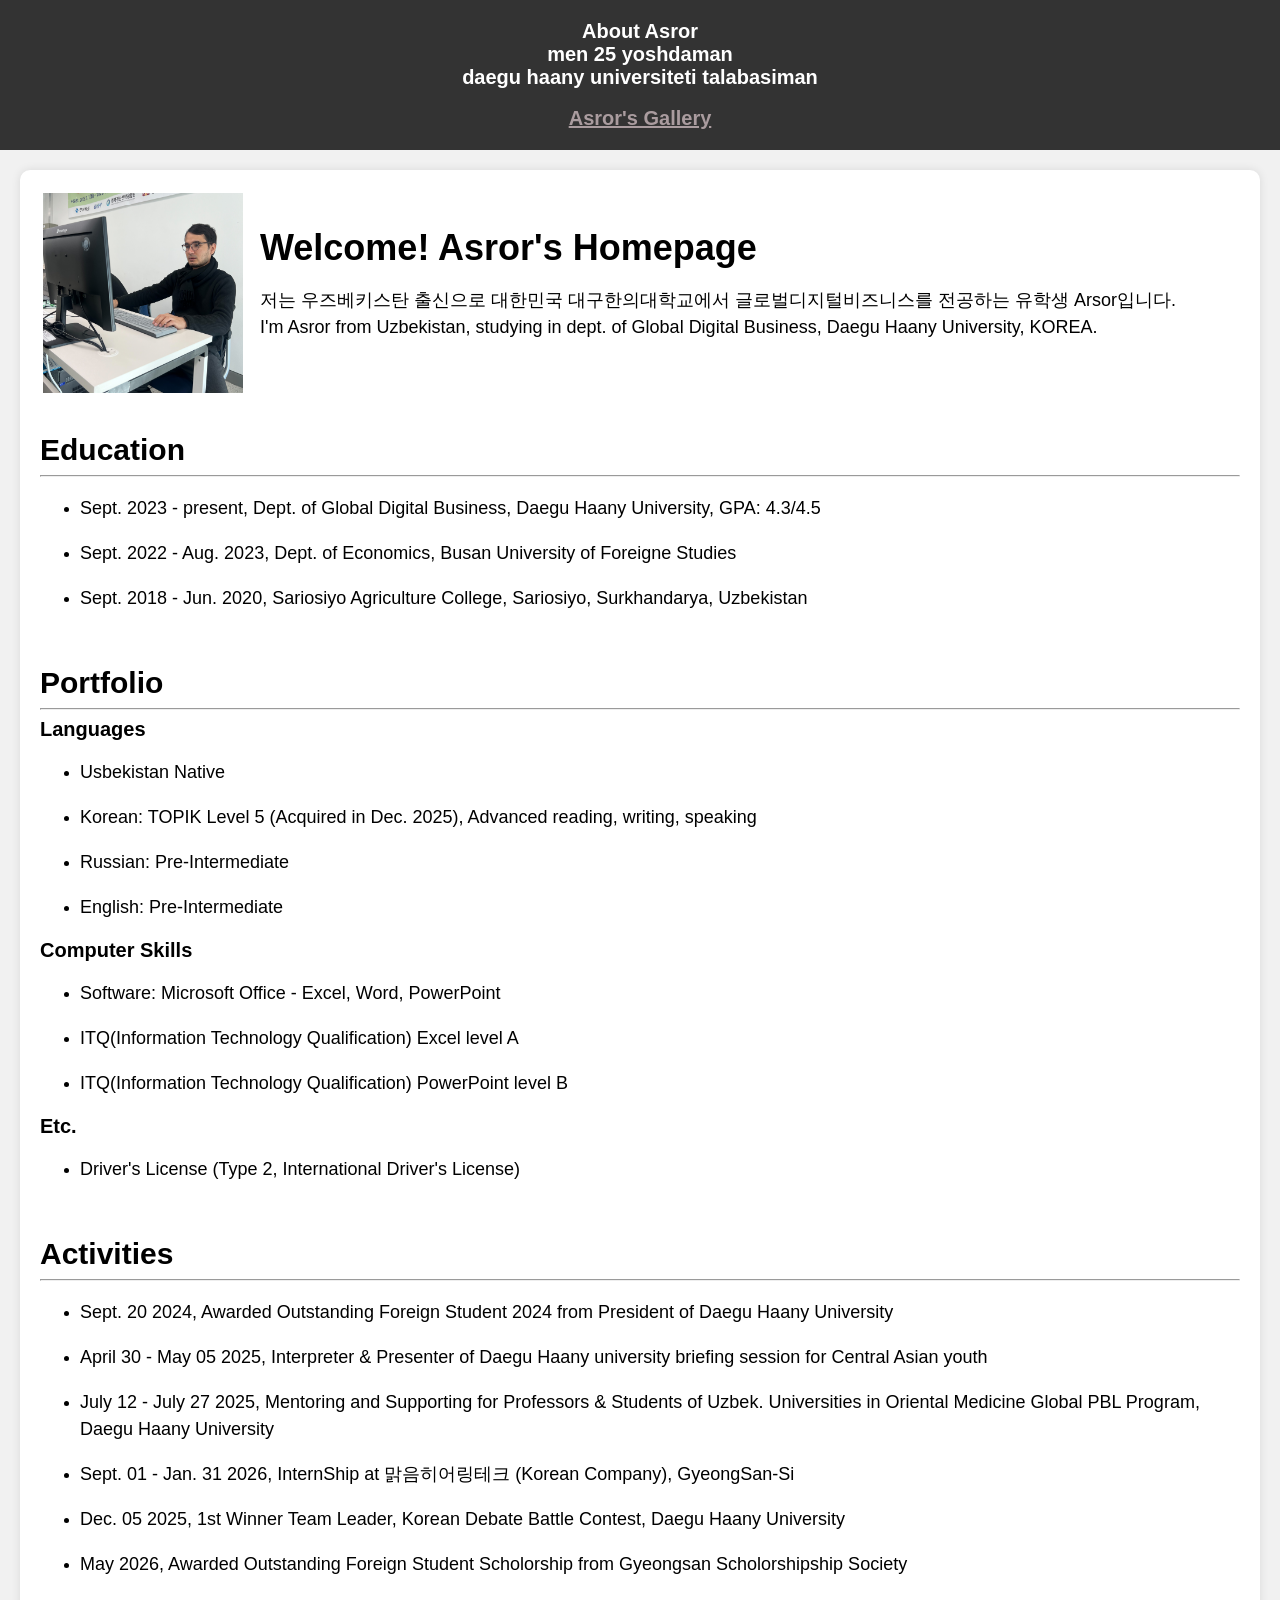
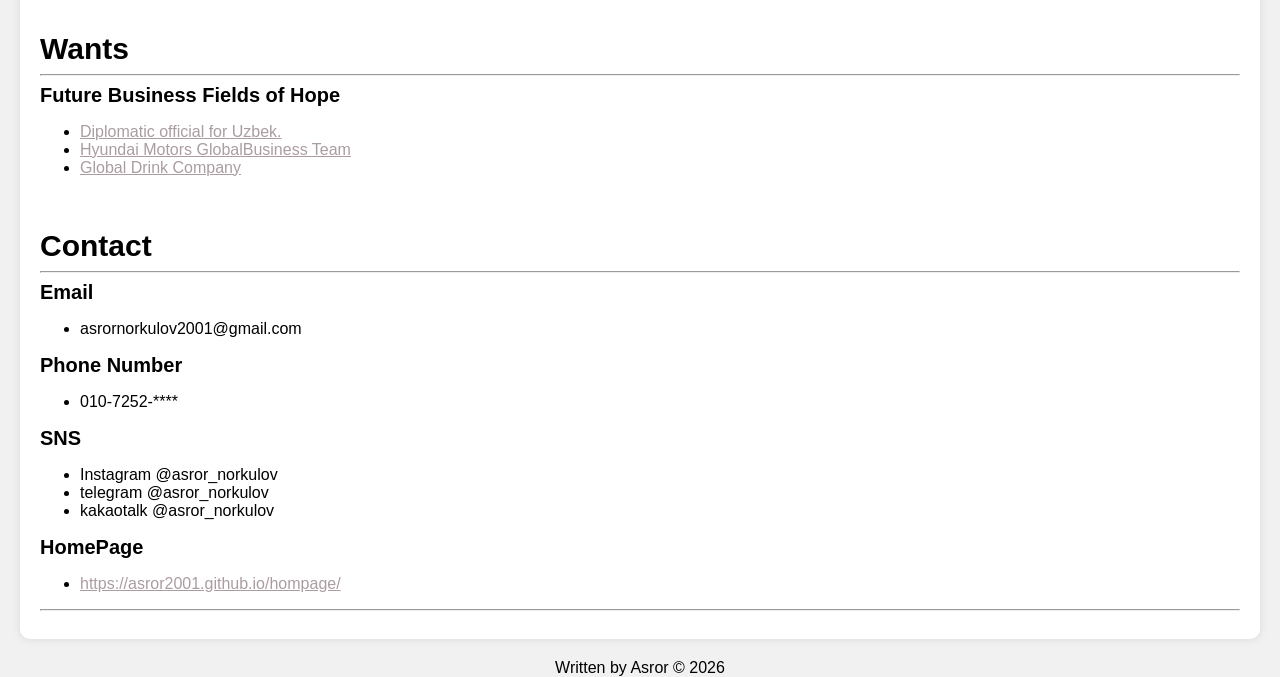
==== index.html @ 0b8e9f26 "Update index.html" ====
<!DOCTYPE html>
<html>
<head>
	<title>Norkulov Asror</title>
	<meta charset="UTF-8">
	<meta name="viewport" content="width=device-width, initial-scale=1.0">
	<link rel="stylesheet" href="css/styles.css">
</head>
<body>
	<header>
		<h3>About Asror <br>men 25 yoshdaman<br>
		daegu haany universiteti talabasiman </h3><br>
		<div "text align=left"><h3><a href="Gallery.html" target="_blank">Asror's Gallery</a></h3></div>
	</header>
	<main>
		<div style="display: flex; align-items: center;">
			<div style="flex-shrink: 0; margin-right: 20px;">
				<img src="img/asror.jpg" alt="Profile picture" height="200px" width="200px">
			</div>
			<div>
				<h1> Welcome! Asror's Homepage  </h1>
				<p> 저는 우즈베키스탄 출신으로 대한민국 대구한의대학교에서 글로벌디지털비즈니스를 전공하는 유학생 Arsor입니다.<br>
					I'm Asror from Uzbekistan, studying in dept. of Global Digital Business, Daegu Haany University, KOREA.
				</p>	
			</div>		   
		</div>
		<br><br>
		<h2>Education</h2>
		<hr>
	    <ul>
			<li><p> Sept. 2023 - present,    Dept. of Global Digital Business, Daegu Haany University,
				                             GPA: 4.3/4.5</p></li>
			<li><p> Sept. 2022 - Aug. 2023,  Dept. of Economics, Busan University of Foreigne Studies</p></li>
			<li><p> Sept. 2018 - Jun. 2020,  Sariosiyo Agriculture College, Sariosiyo, Surkhandarya, Uzbekistan </p></li>
		</ul>
        <br>
        <br>
		
		<h2>Portfolio</h2>
		<hr>
		<h3>Languages</h3>
		<ul>
			<li><p>Usbekistan Native </p></li>
			<li><p>Korean: TOPIK Level 5 (Acquired in Dec. 2025), Advanced reading, writing, speaking</p></li>
            <li><p>Russian: Pre-Intermediate</p></li>
            <li><p>English: Pre-Intermediate</p></li>
		</ul>
		<h3>Computer Skills</h3>
		<ul> 
			<li><p>Software: Microsoft Office - Excel, Word, PowerPoint</p></li>
			<li><p>ITQ(Information Technology Qualification) Excel level A</p></li>
            <li><p>ITQ(Information Technology Qualification) PowerPoint level B</p></li>
		</ul>
		<h3>Etc.</h3>
		<ul><li><p>Driver's License (Type 2, International Driver's License)</p></li></ul>
		
		<br>
        <br>
		<h2>Activities</h2>
		<hr>
	    <ul>
			<li><p> Sept. 20  2024,          Awarded Outstanding Foreign Student 2024 from President of Daegu Haany University</p></li>
			<li><p> April 30 - May 05 2025,  Interpreter & Presenter of Daegu Haany university briefing session for Central Asian youth</p></li>
			<li><p> July 12 - July 27 2025,  Mentoring and Supporting for Professors & Students of Uzbek. Universities in Oriental Medicine Global PBL Program, Daegu Haany University</p></li>
		    <li><p> Sept. 01 - Jan. 31 2026, InternShip at 맑음히어링테크 (Korean Company), GyeongSan-Si</p>  </li>
		    <li><p> Dec. 05 2025,            1st Winner Team Leader, Korean Debate Battle Contest, Daegu Haany University</p> </li>
			<li><p> May 2026,               Awarded Outstanding Foreign Student Scholorship from Gyeongsan Scholorshipship Society</p> </li>
		</ul>
        
        <br>
        <br>
        <h2>Wants</h2>
		<hr>
		<h3>Future Business Fields of Hope</h3>
        <ul>
			<li><a href="  " target="_blank">Diplomatic official for Uzbek. </a></li>
			<li><a href="http://www.hyundai.com" target ="_blank">Hyundai Motors GlobalBusiness Team</a></li>
			<li><a href="http://www.coca-cola.com" target ="_blank">Global Drink Company</a></li>
		</ul>

        <br>
        <br>
		<h2>Contact</h2>
		<hr>
		<h3>Email</h3>
		<ul>
			<li>asrornorkulov2001@gmail.com</li>
		</ul>
		<h3>Phone Number</h3>
		<ul>
			<li>010-7252-****</li>
		</ul>
        <h3>SNS</h3>
		<ul>
			<li> Instagram  @asror_norkulov</li>
            <li> telegram   @asror_norkulov</li>
            <li> kakaotalk  @asror_norkulov</li>
		</ul>
        <h3>HomePage</h3>
		<ul>
			<li><a href="https://asror2001.github.io/hompage/">https://asror2001.github.io/hompage/</a></li>
		</ul>
        <hr>     
           		
    </main>
	<div class ="center">
    	<footer> Written by Asror © 2026
		</footer>
	</div>
</body>
</html>
---- css/styles.css ----
/* CSS code to style your page */
		.center {
        display: flex;
        justify-content: center;
        align-items: center;
    	}

		.right {
        display: flex;
        justify-content: right;
        align-items: right;
		}

	    .left {
        display: flex;
        justify-content: left;
        align-items: left;
		}

		body {
			font-family: Arial, sans-serif;
			background-color: #f1f1f1;
			margin: 0;
			padding: 0;
		}

		header {
			background-color: #333;
			color: #fff;
			padding: 20px;
			text-align: center;
		}

		h1 {
			font-size: 36px;
			margin: 0;
		}
		h2 {
			font-size: 30px;
			margin: 0;
			font-color:red;
		}
		h3 {
			font-size: 20px;
			margin: 0;
		}
		main {
			margin: 20px;
			padding: 20px;
			background-color: #fff;
			box-shadow: 0px 0px 10px rgba(0, 0, 0, 0.1);
			border-radius: 10px;
		}

		p {
			font-size: 18px;
			line-height: 1.5;
		}

		img {
			max-width : 80%
			height : auto;
			float : left;  /*이미지간 공백 없앰*/
        	margin : 1.68%;
		}
		
		a:link {
			color : rgb(170, 156, 159);
			}
		a:visited {
			color : rgb(22, 141, 221);
			}
		a:hover {
			color : red;
			}
		a:active {
			color : rgb(151, 185, 151)
			}         
		
		
		/* Media query for small devices */
		@media only screen and (max-width: 600px) {
			header {
				padding: 10px;
			}

			h1 {
				font-size: 24px;
			}
			h2 {
				font-size: 22px;
			}
			h3 {
				font-size: 18px;
			}

			main {
				margin: 10px;
				padding: 10px;
			}

			p {
				font-size: 16px;
				line-height: 1.3;
			}
			
			div {
				display: flex;
				flex-direction: column;
				align-items: center;
			}
			
			a > img {
				height: 80%;
				width: 60%;
			}
			
			h3 {
				margin-top: 10px;
			}
			
			ul {
				margin-top: 0;
			}
			
			a > img {
				margin-top: 10px;
                
			}
			
			ul > li {
				margin-bottom: 10px;
			}
		
            
            
		footer {
			padding: 10px;
			font-size: 14px;
			text-align: center;
			color: #333;
		}
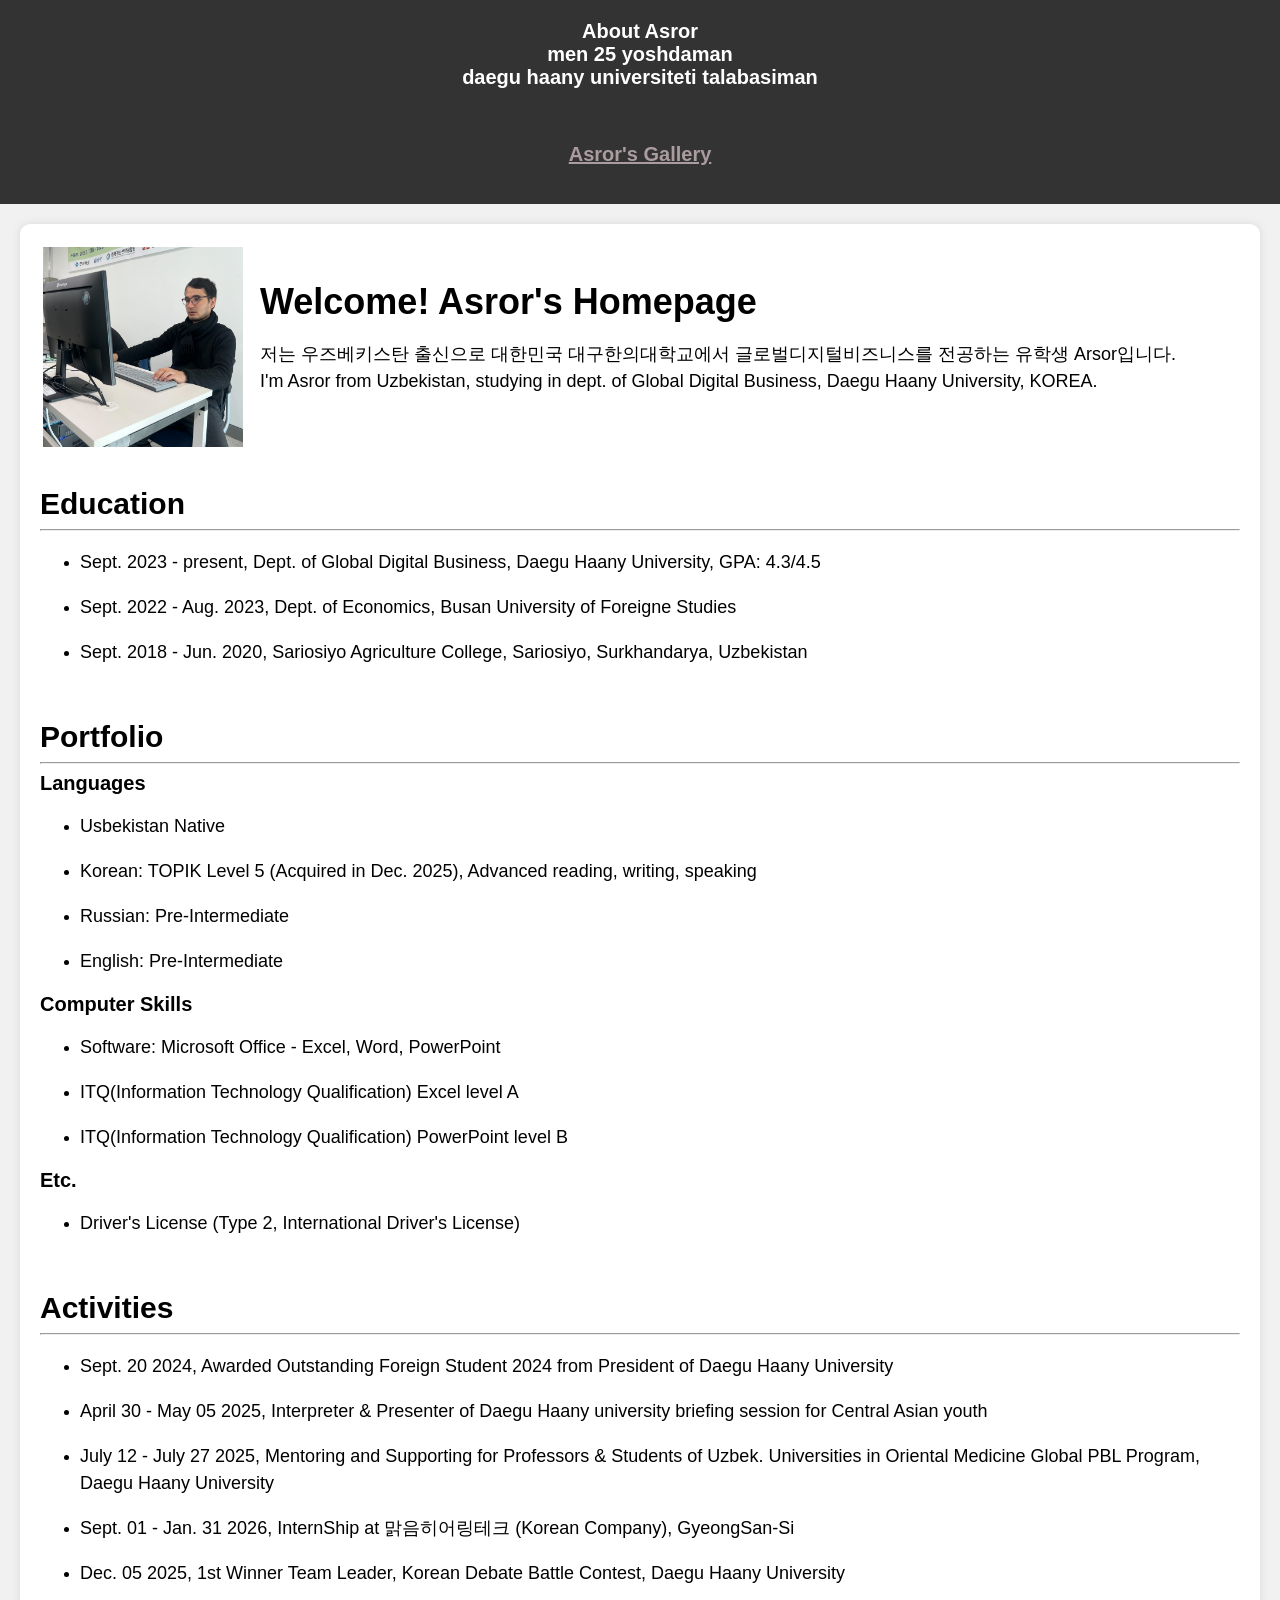
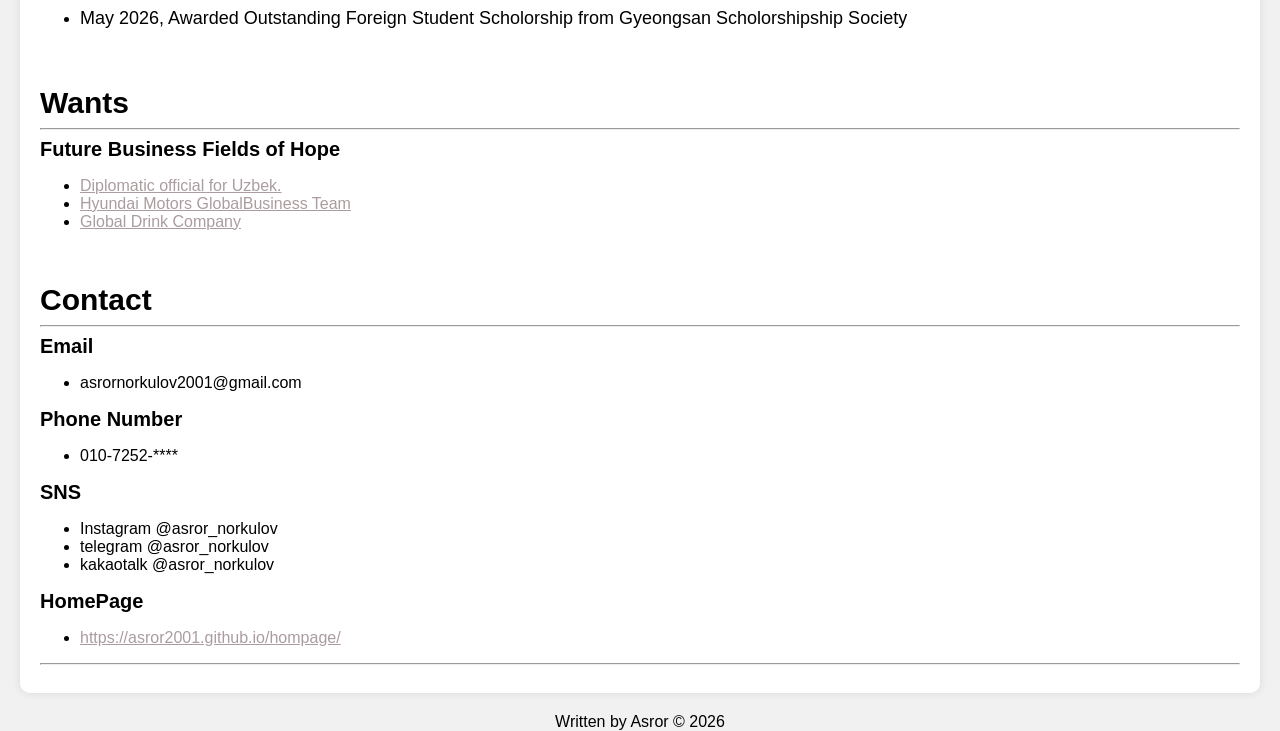
==== commit 63933acd: "Update index.html" ====
--- a/index.html
+++ b/index.html
@@ -10,7 +10,7 @@
 	<header>
 		<h3>About Asror <br>men 25 yoshdaman<br>
 		daegu haany universiteti talabasiman </h3><br>
-		<div "text align=left"><h3><a href="Gallery.html" target="_blank">Asror's Gallery</a></h3></div>
+		<p class="left"><h3><a href="Gallery.html" target="_blank">Asror's Gallery</a></h3></p>
 	</header>
 	<main>
 		<div style="display: flex; align-items: center;">
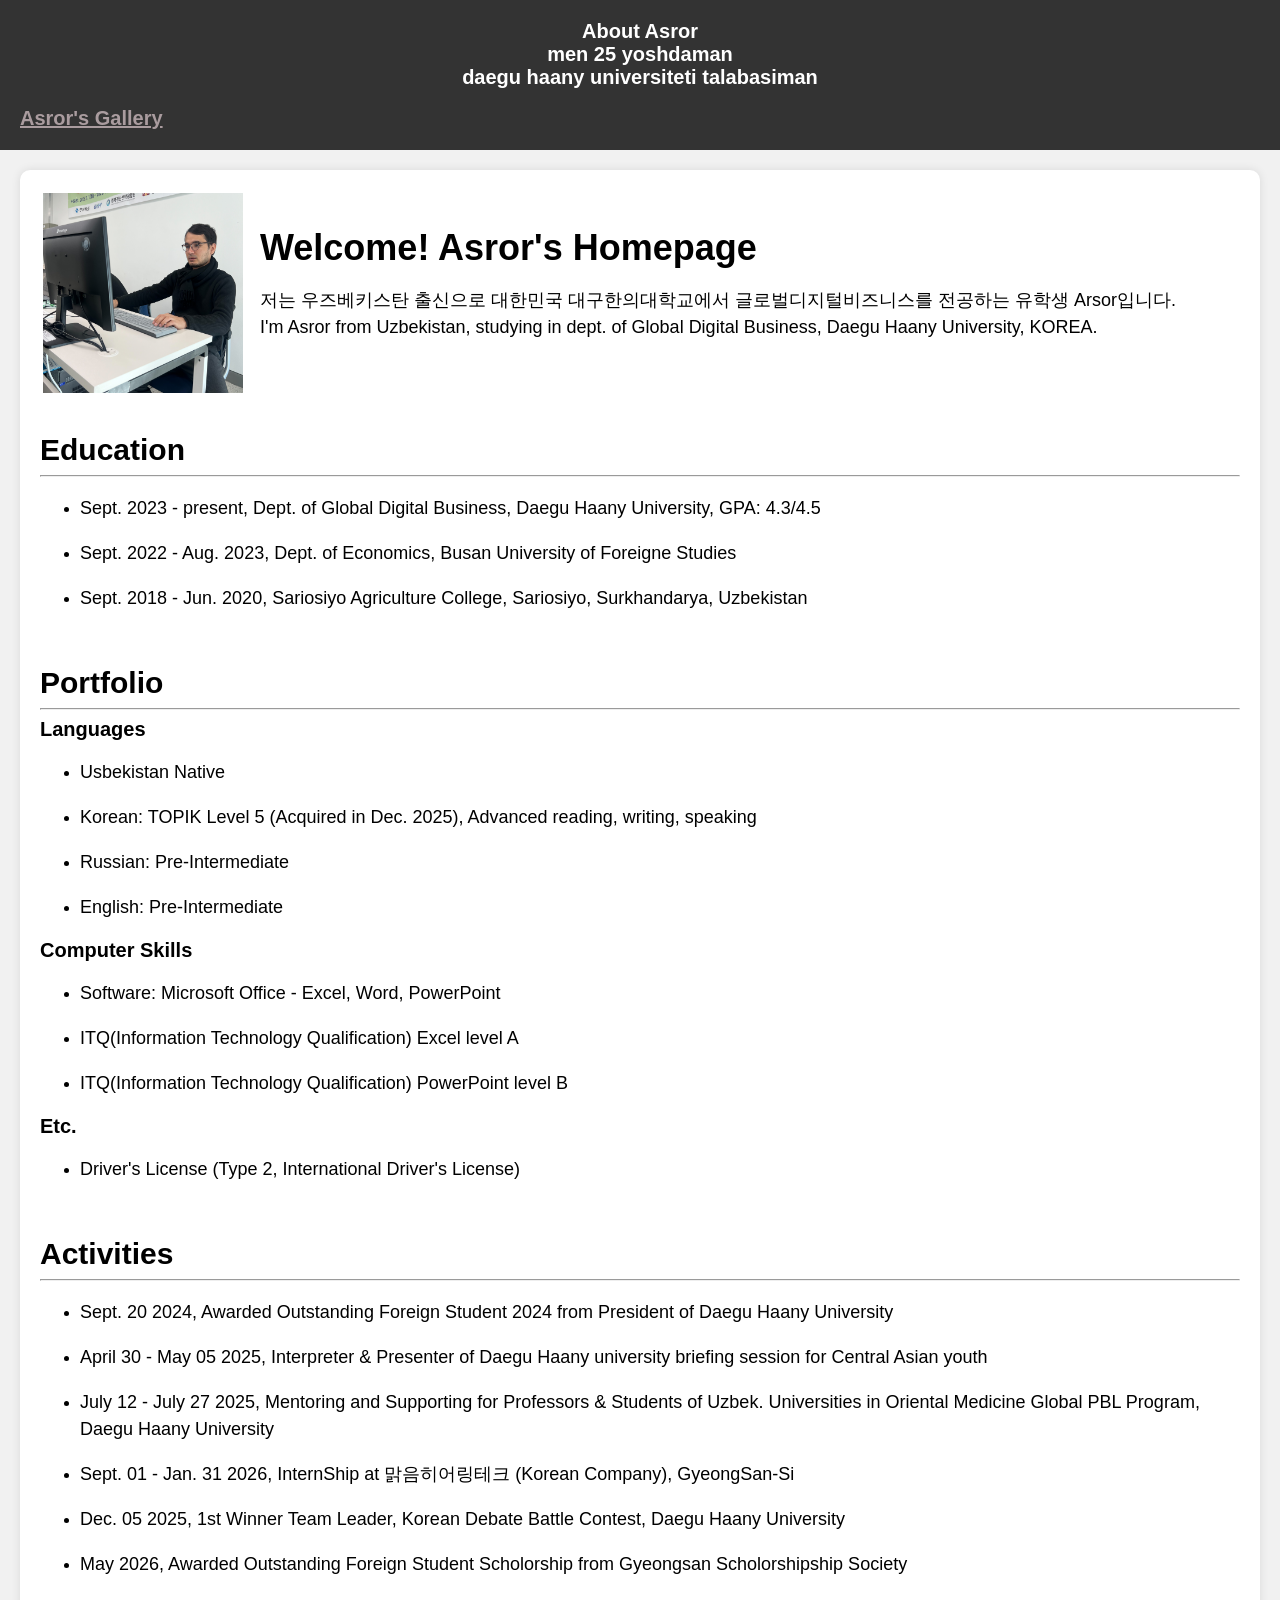
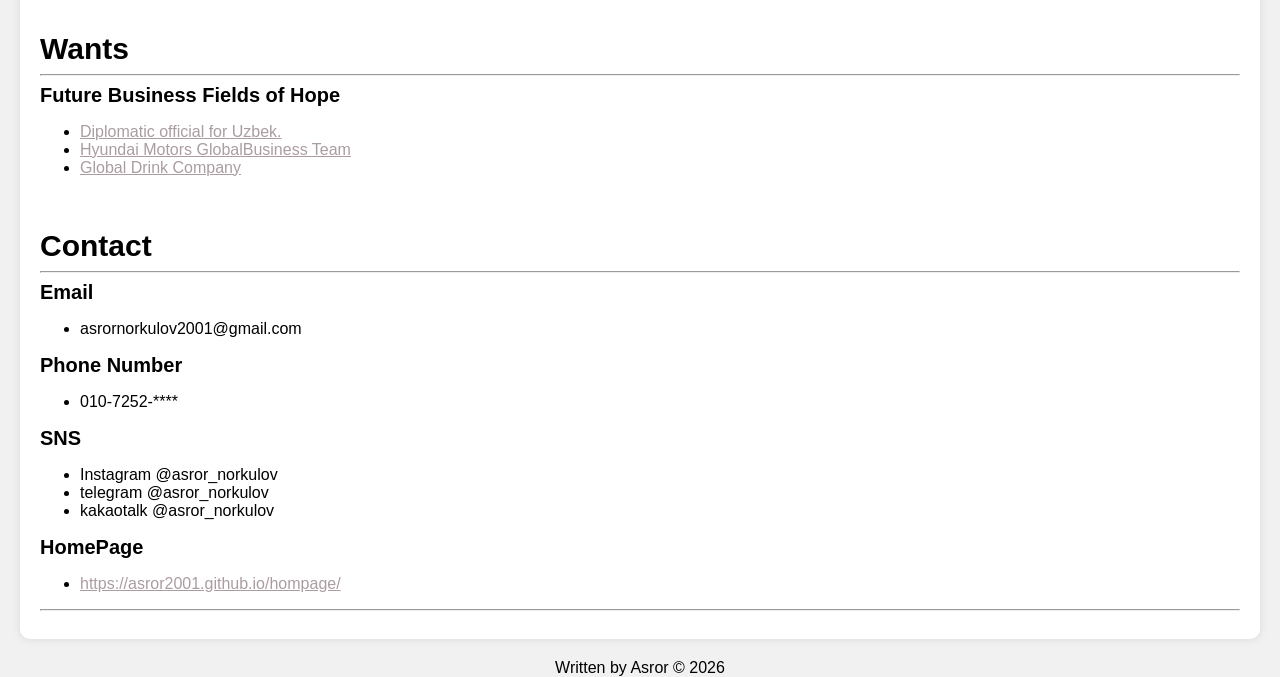
==== commit 7da75016: "Update index.html" ====
--- a/index.html
+++ b/index.html
@@ -10,7 +10,7 @@
 	<header>
 		<h3>About Asror <br>men 25 yoshdaman<br>
 		daegu haany universiteti talabasiman </h3><br>
-		<p class="left"><h3><a href="Gallery.html" target="_blank">Asror's Gallery</a></h3></p>
+		<div class="left"><h3><a href="Gallery.html" target="_blank">Asror's Gallery</a></h3></div>
 	</header>
 	<main>
 		<div style="display: flex; align-items: center;">
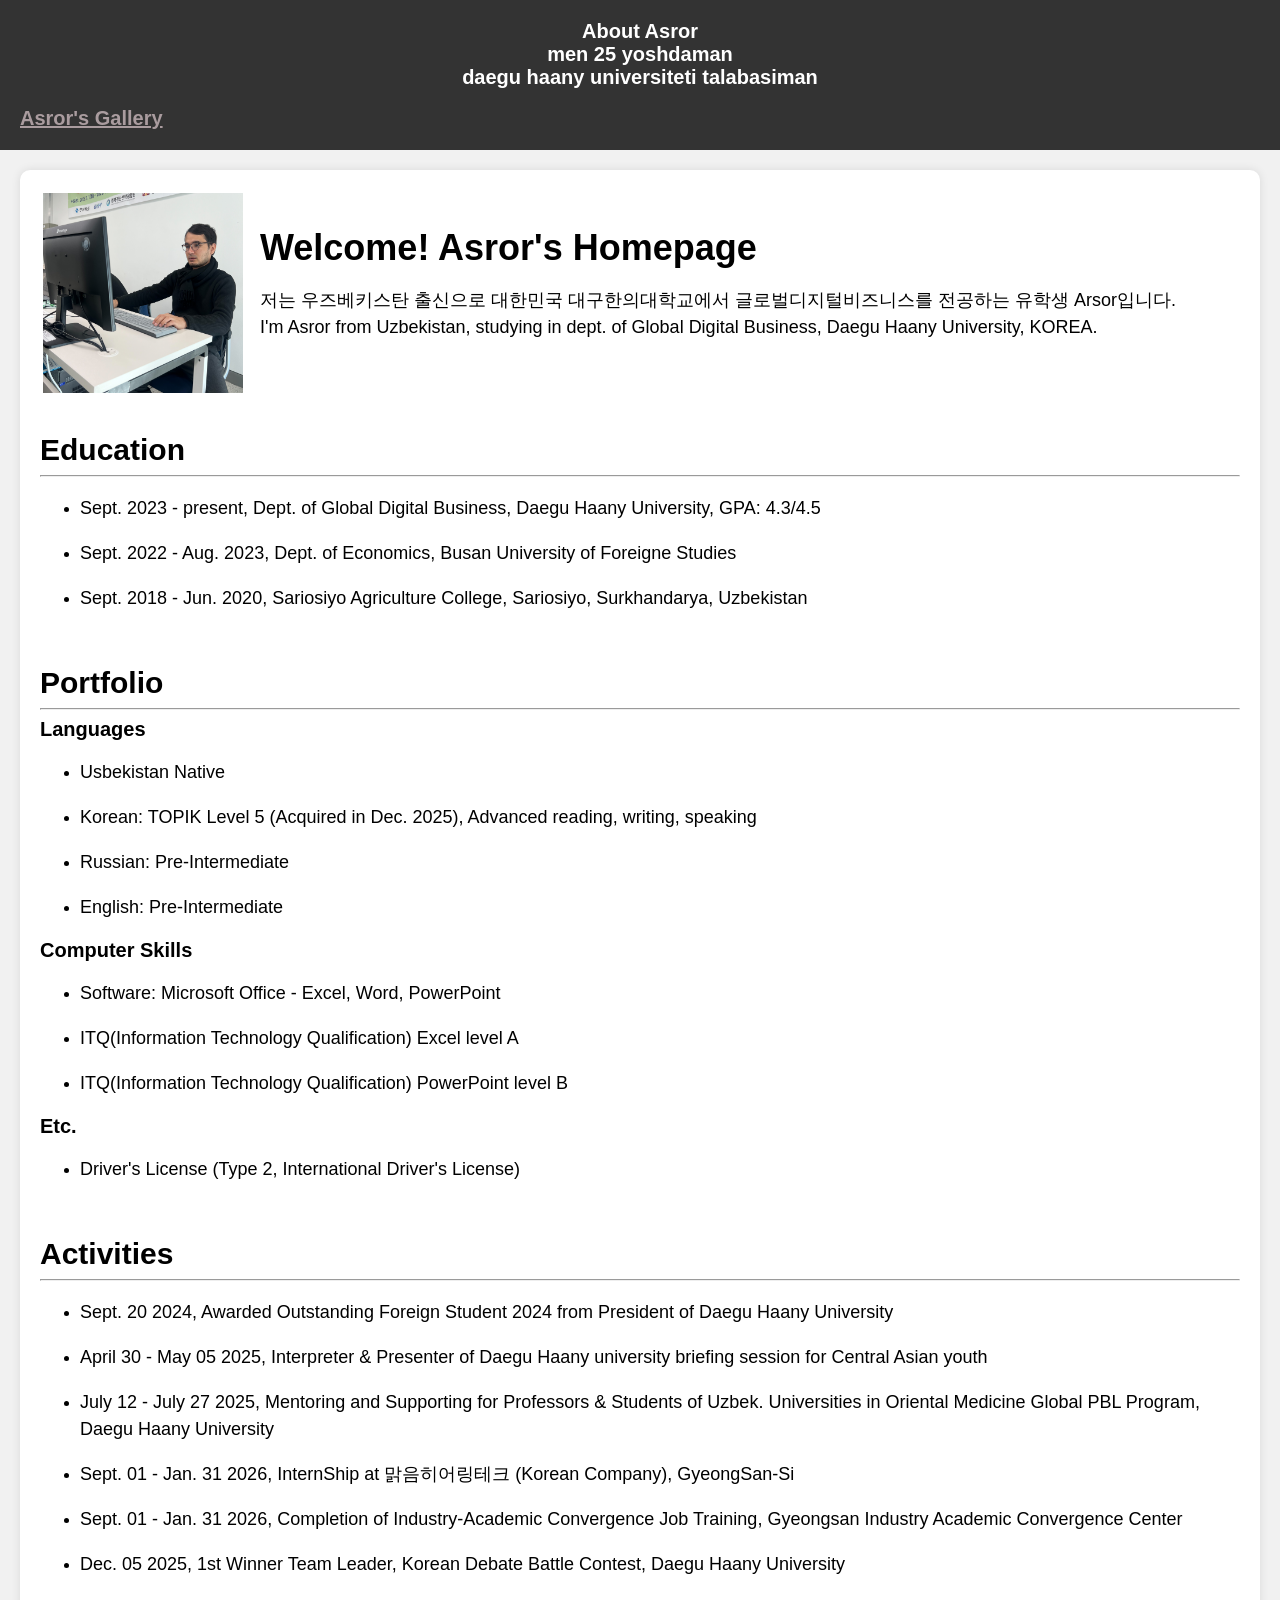
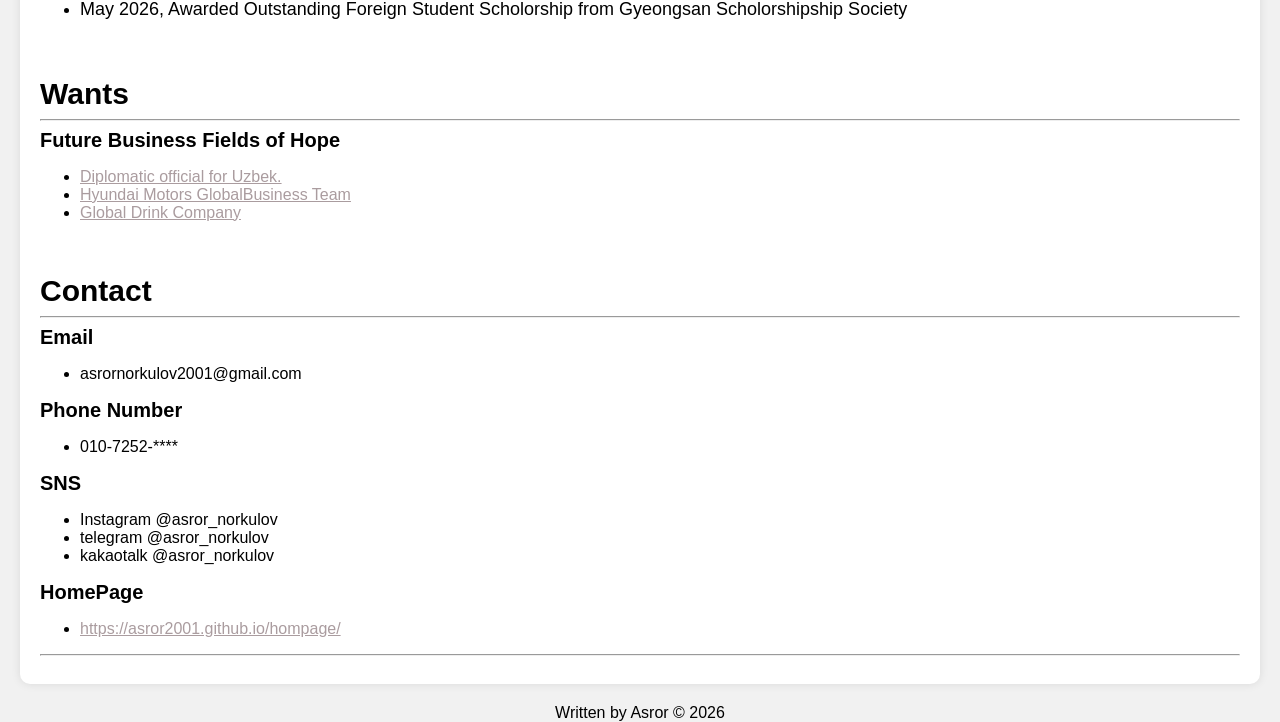
==== commit 373d2514: "Update index.html" ====
--- a/index.html
+++ b/index.html
@@ -63,8 +63,9 @@
 			<li><p> April 30 - May 05 2025,  Interpreter & Presenter of Daegu Haany university briefing session for Central Asian youth</p></li>
 			<li><p> July 12 - July 27 2025,  Mentoring and Supporting for Professors & Students of Uzbek. Universities in Oriental Medicine Global PBL Program, Daegu Haany University</p></li>
 		    <li><p> Sept. 01 - Jan. 31 2026, InternShip at 맑음히어링테크 (Korean Company), GyeongSan-Si</p>  </li>
+			<li><p> Sept. 01 - Jan. 31 2026, Completion of Industry-Academic Convergence Job Training, Gyeongsan Industry Academic Convergence Center</li>			
 		    <li><p> Dec. 05 2025,            1st Winner Team Leader, Korean Debate Battle Contest, Daegu Haany University</p> </li>
-			<li><p> May 2026,               Awarded Outstanding Foreign Student Scholorship from Gyeongsan Scholorshipship Society</p> </li>
+			<li><p> May 2026,                Awarded Outstanding Foreign Student Scholorship from Gyeongsan Scholorshipship Society</p> </li>
 		</ul>
         
         <br>
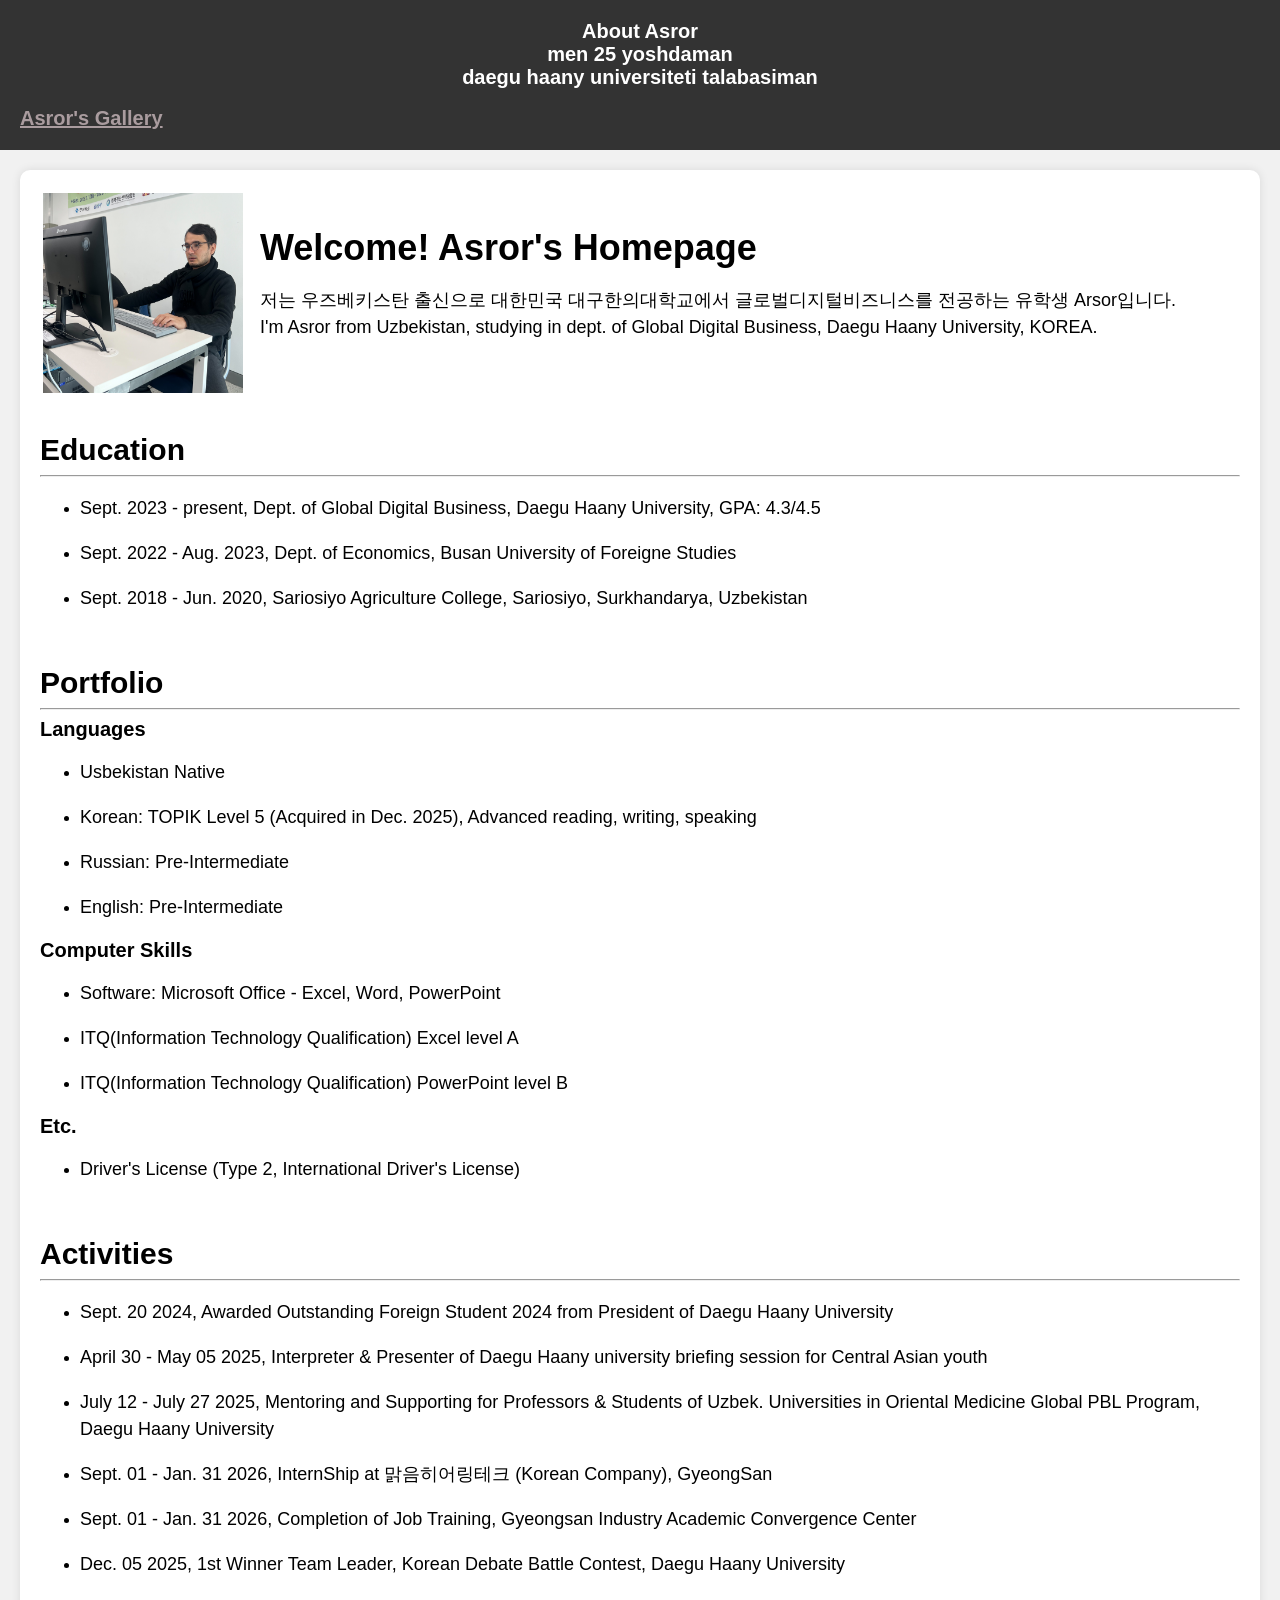
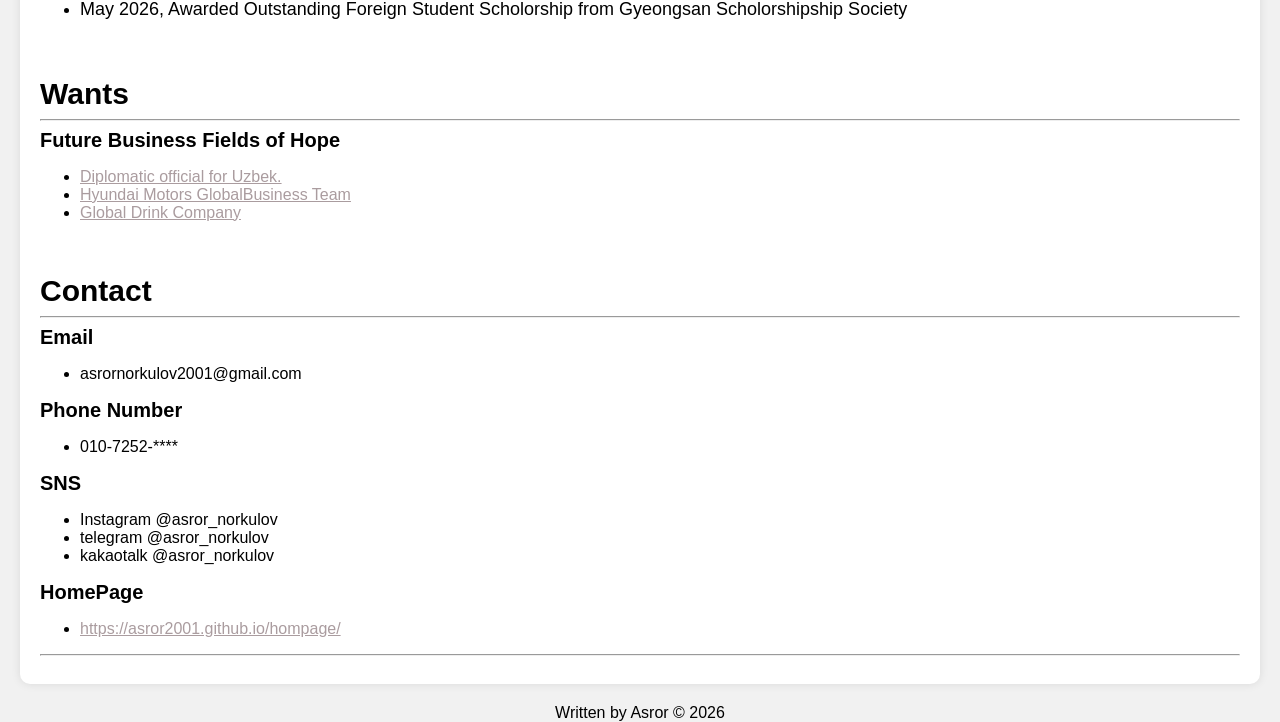
==== commit c3da8ed0: "Update index.html" ====
--- a/index.html
+++ b/index.html
@@ -62,8 +62,8 @@
 			<li><p> Sept. 20  2024,          Awarded Outstanding Foreign Student 2024 from President of Daegu Haany University</p></li>
 			<li><p> April 30 - May 05 2025,  Interpreter & Presenter of Daegu Haany university briefing session for Central Asian youth</p></li>
 			<li><p> July 12 - July 27 2025,  Mentoring and Supporting for Professors & Students of Uzbek. Universities in Oriental Medicine Global PBL Program, Daegu Haany University</p></li>
-		    <li><p> Sept. 01 - Jan. 31 2026, InternShip at 맑음히어링테크 (Korean Company), GyeongSan-Si</p>  </li>
-			<li><p> Sept. 01 - Jan. 31 2026, Completion of Industry-Academic Convergence Job Training, Gyeongsan Industry Academic Convergence Center</li>			
+		    <li><p> Sept. 01 - Jan. 31 2026, InternShip at 맑음히어링테크 (Korean Company), GyeongSan</p>  </li>
+			<li><p> Sept. 01 - Jan. 31 2026, Completion of Job Training, Gyeongsan Industry Academic Convergence Center</li>			
 		    <li><p> Dec. 05 2025,            1st Winner Team Leader, Korean Debate Battle Contest, Daegu Haany University</p> </li>
 			<li><p> May 2026,                Awarded Outstanding Foreign Student Scholorship from Gyeongsan Scholorshipship Society</p> </li>
 		</ul>
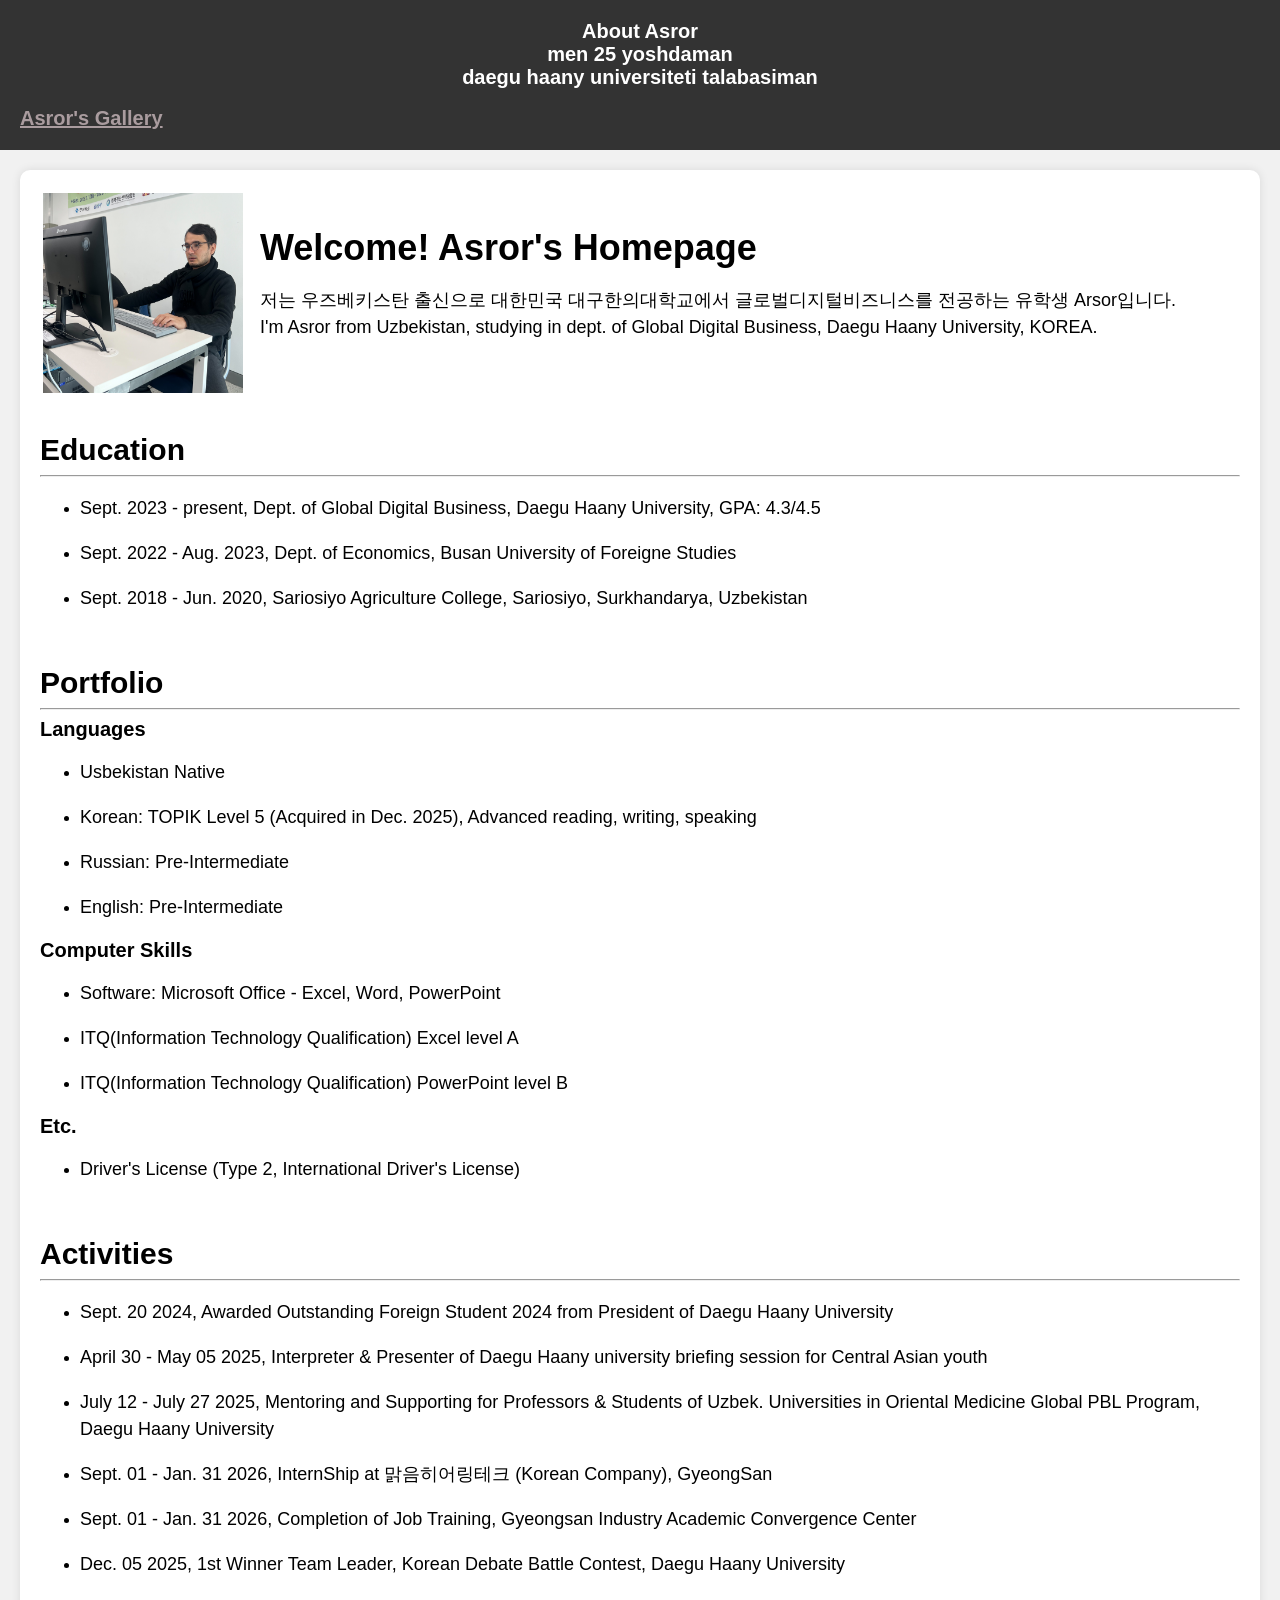
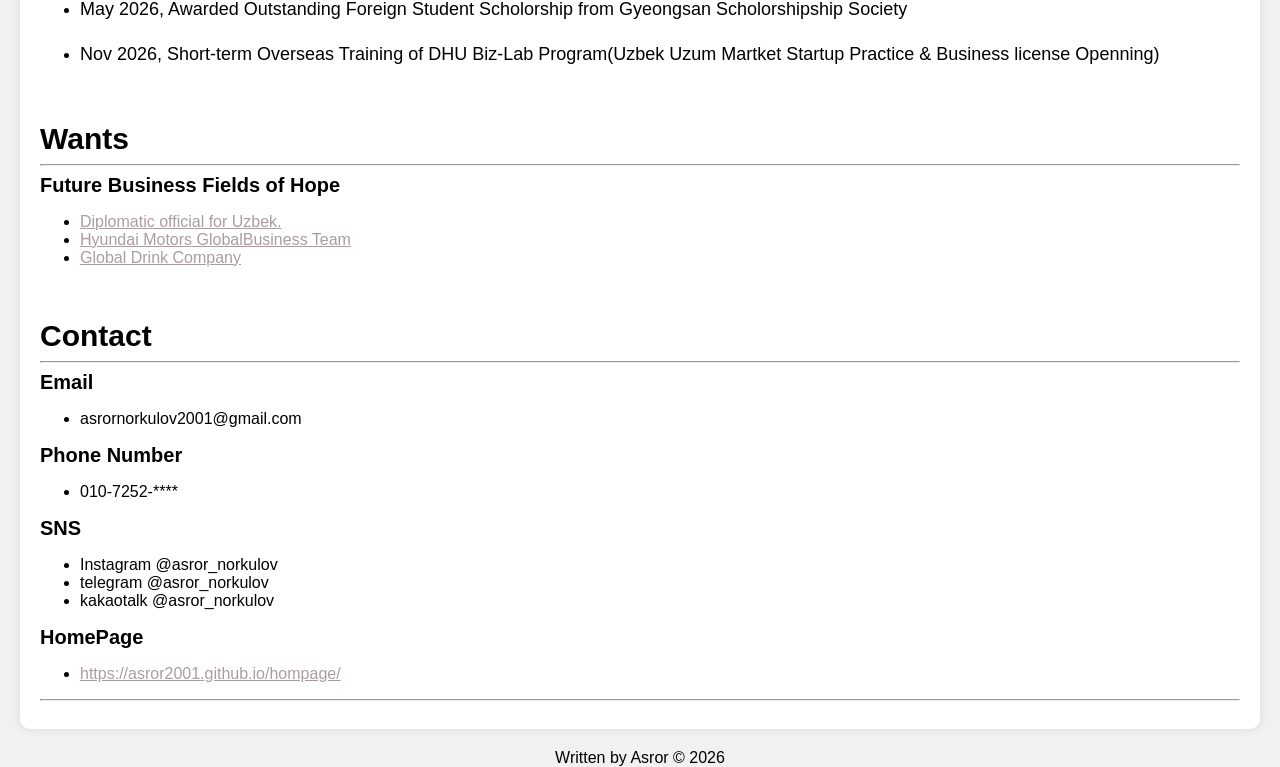
==== commit 0c5df1c5: "Update index.html" ====
--- a/index.html
+++ b/index.html
@@ -66,6 +66,7 @@
 			<li><p> Sept. 01 - Jan. 31 2026, Completion of Job Training, Gyeongsan Industry Academic Convergence Center</li>			
 		    <li><p> Dec. 05 2025,            1st Winner Team Leader, Korean Debate Battle Contest, Daegu Haany University</p> </li>
 			<li><p> May 2026,                Awarded Outstanding Foreign Student Scholorship from Gyeongsan Scholorshipship Society</p> </li>
+			<li><p> Nov 2026,                Short-term Overseas Training of DHU Biz-Lab Program(Uzbek Uzum Martket Startup Practice & Business license Openning) </p> </li>
 		</ul>
         
         <br>
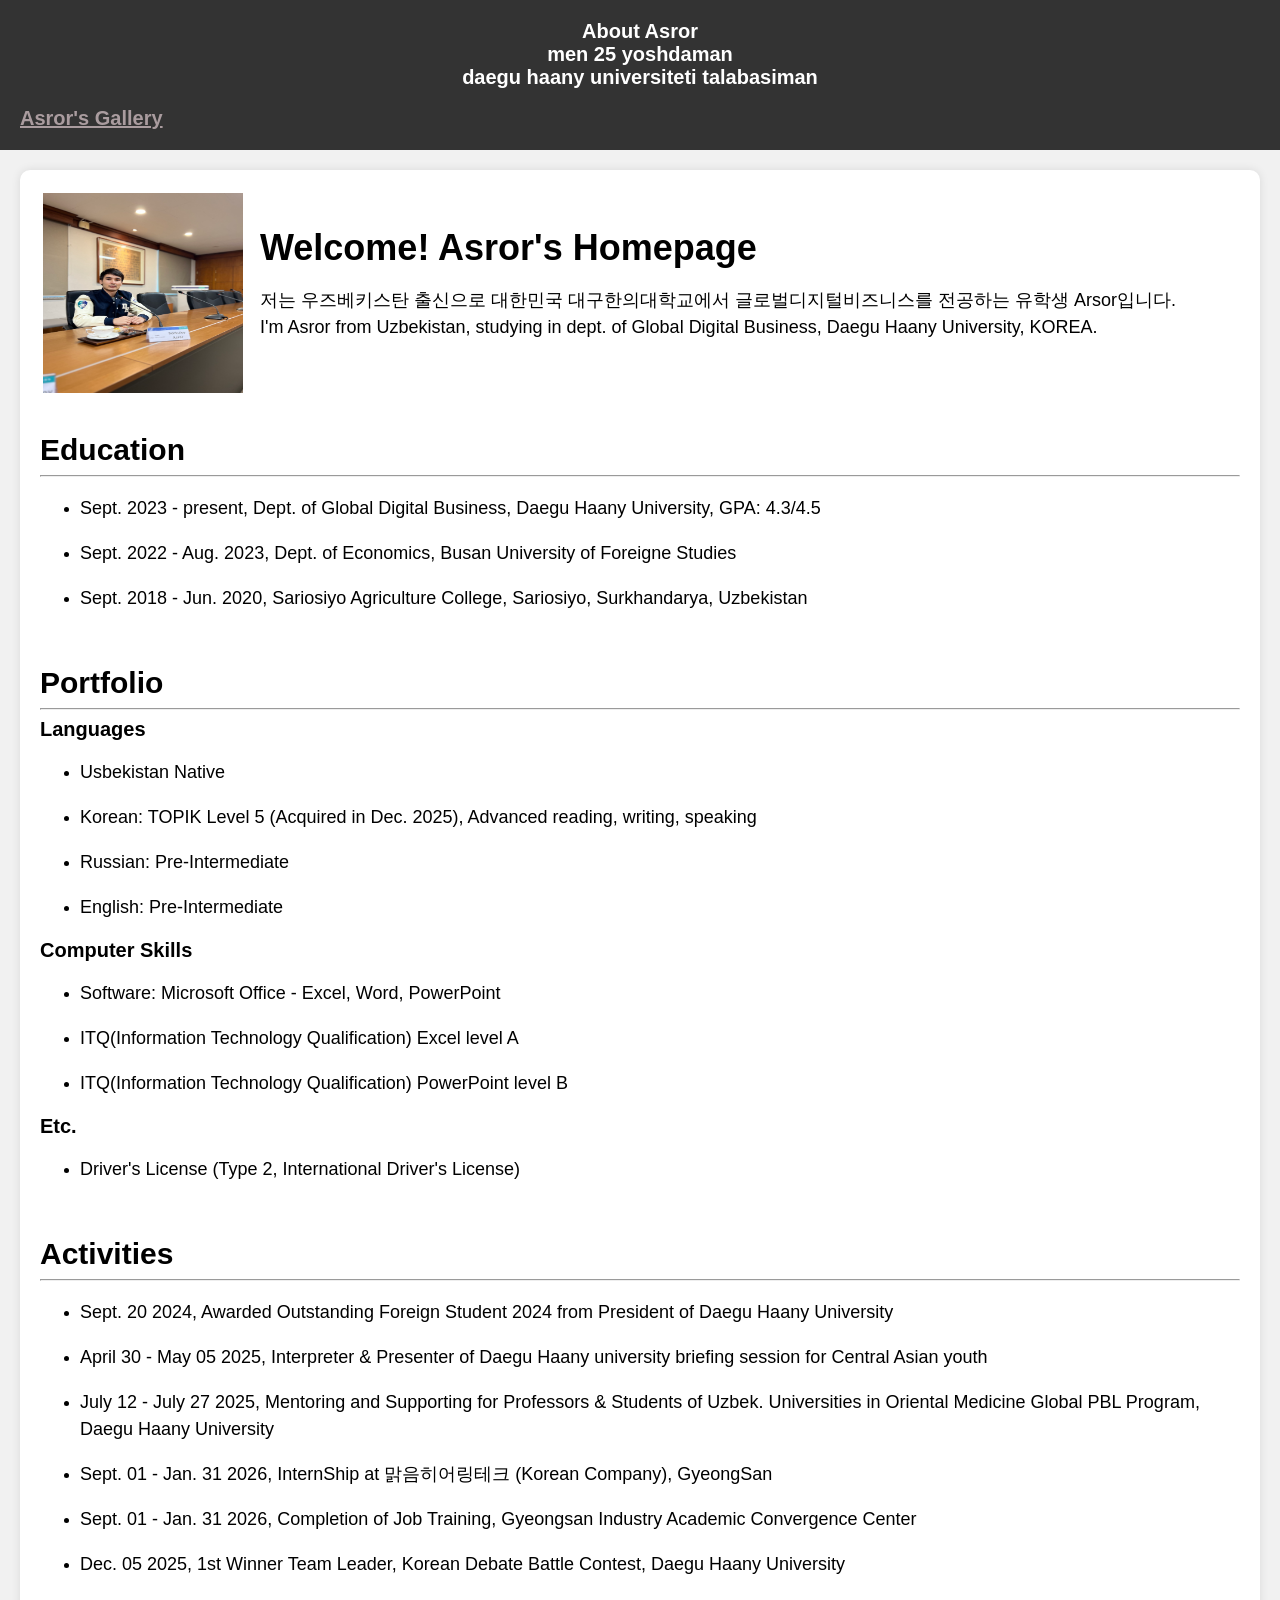
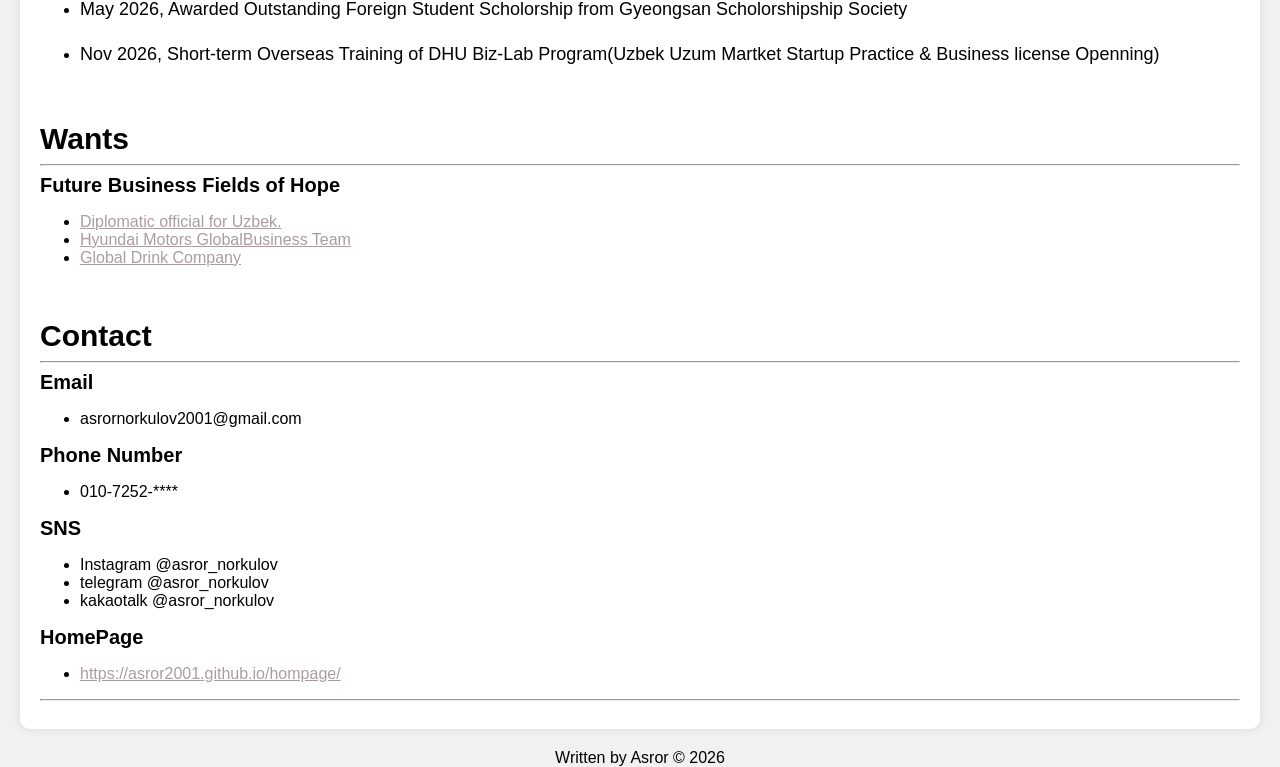
==== commit 2fce4298: "Update index.html" ====
--- a/index.html
+++ b/index.html
@@ -15,7 +15,7 @@
 	<main>
 		<div style="display: flex; align-items: center;">
 			<div style="flex-shrink: 0; margin-right: 20px;">
-				<img src="img/asror.jpg" alt="Profile picture" height="200px" width="200px">
+				<img src="img/profile2.jpg" alt="Profile picture" height="200px" width="200px">
 			</div>
 			<div>
 				<h1> Welcome! Asror's Homepage  </h1>
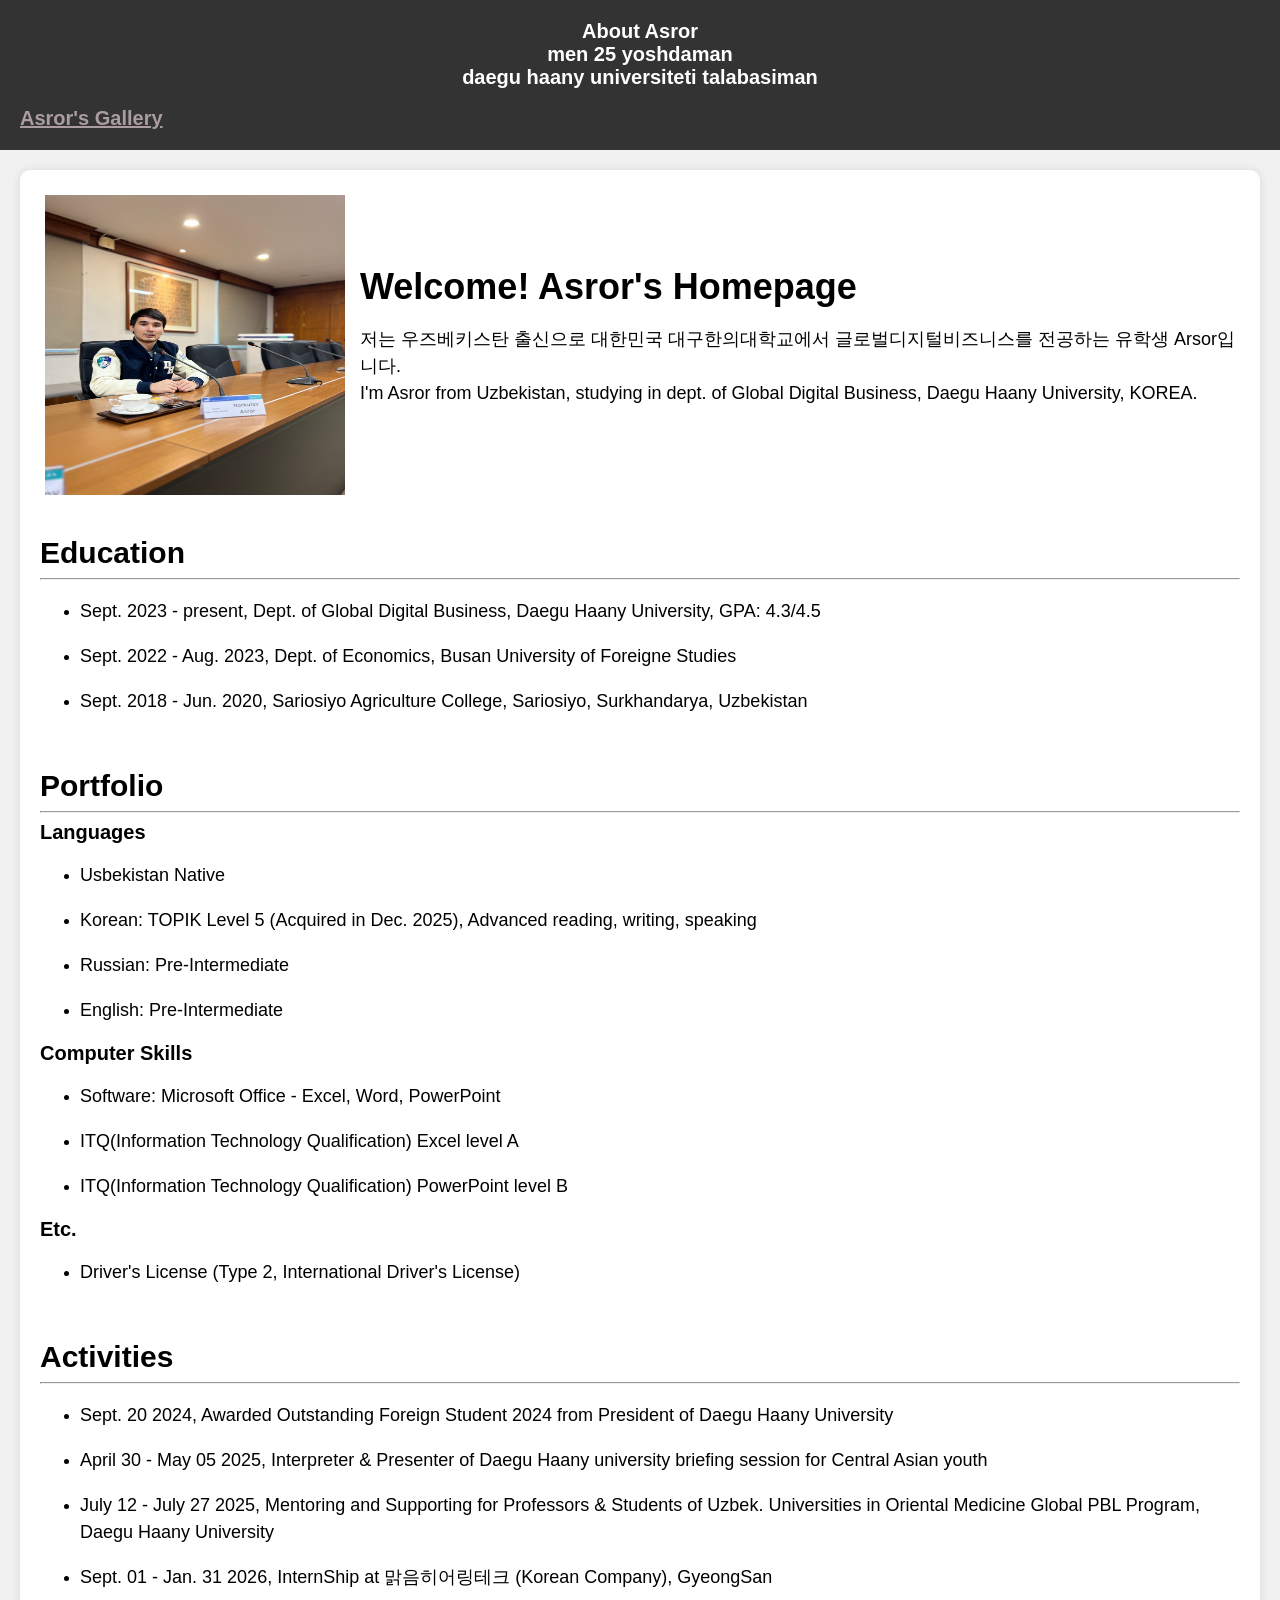
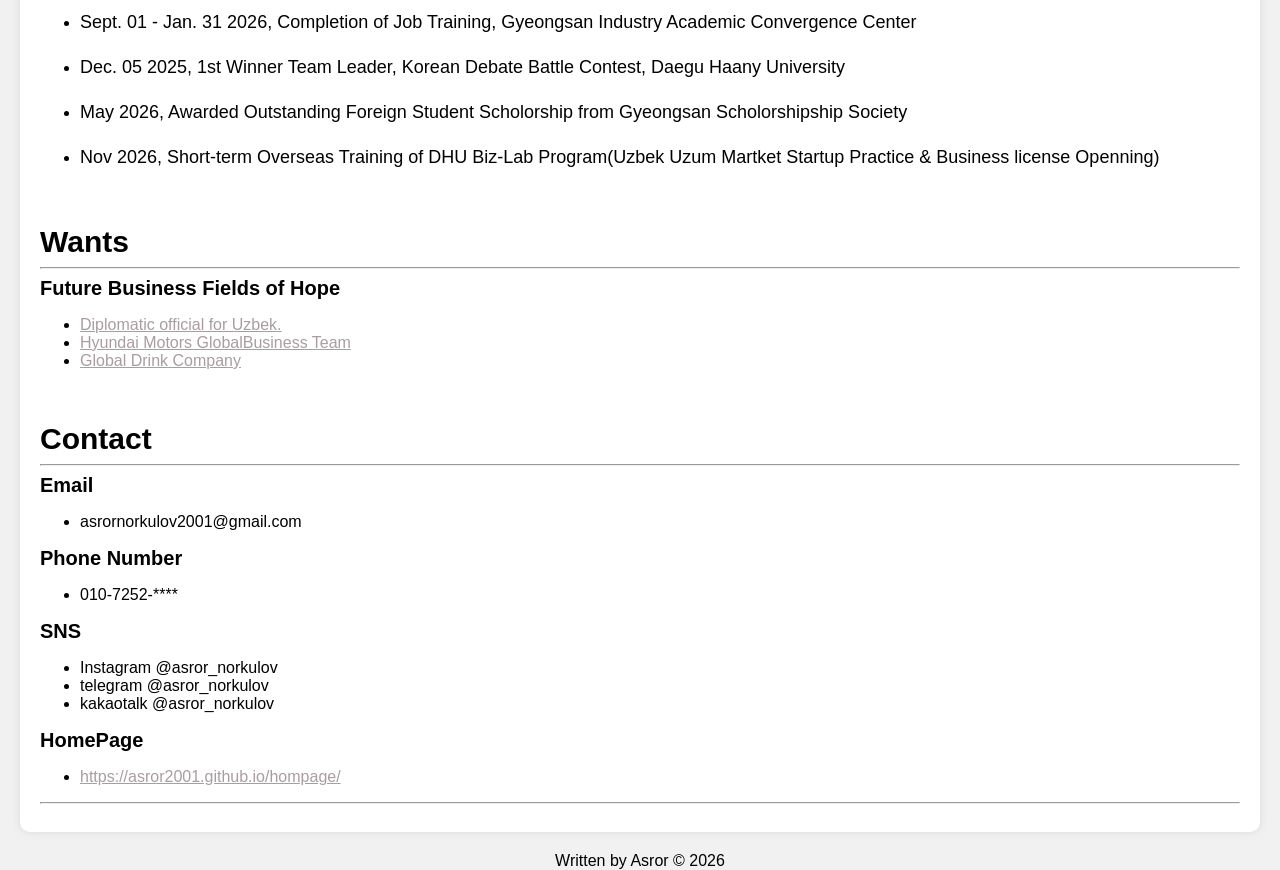
==== commit 7f80c1c6: "Update index.html" ====
--- a/index.html
+++ b/index.html
@@ -15,7 +15,7 @@
 	<main>
 		<div style="display: flex; align-items: center;">
 			<div style="flex-shrink: 0; margin-right: 20px;">
-				<img src="img/profile2.jpg" alt="Profile picture" height="200px" width="200px">
+				<img src="img/profile2.jpg" alt="Profile picture" height="300px" width="300px">
 			</div>
 			<div>
 				<h1> Welcome! Asror's Homepage  </h1>
